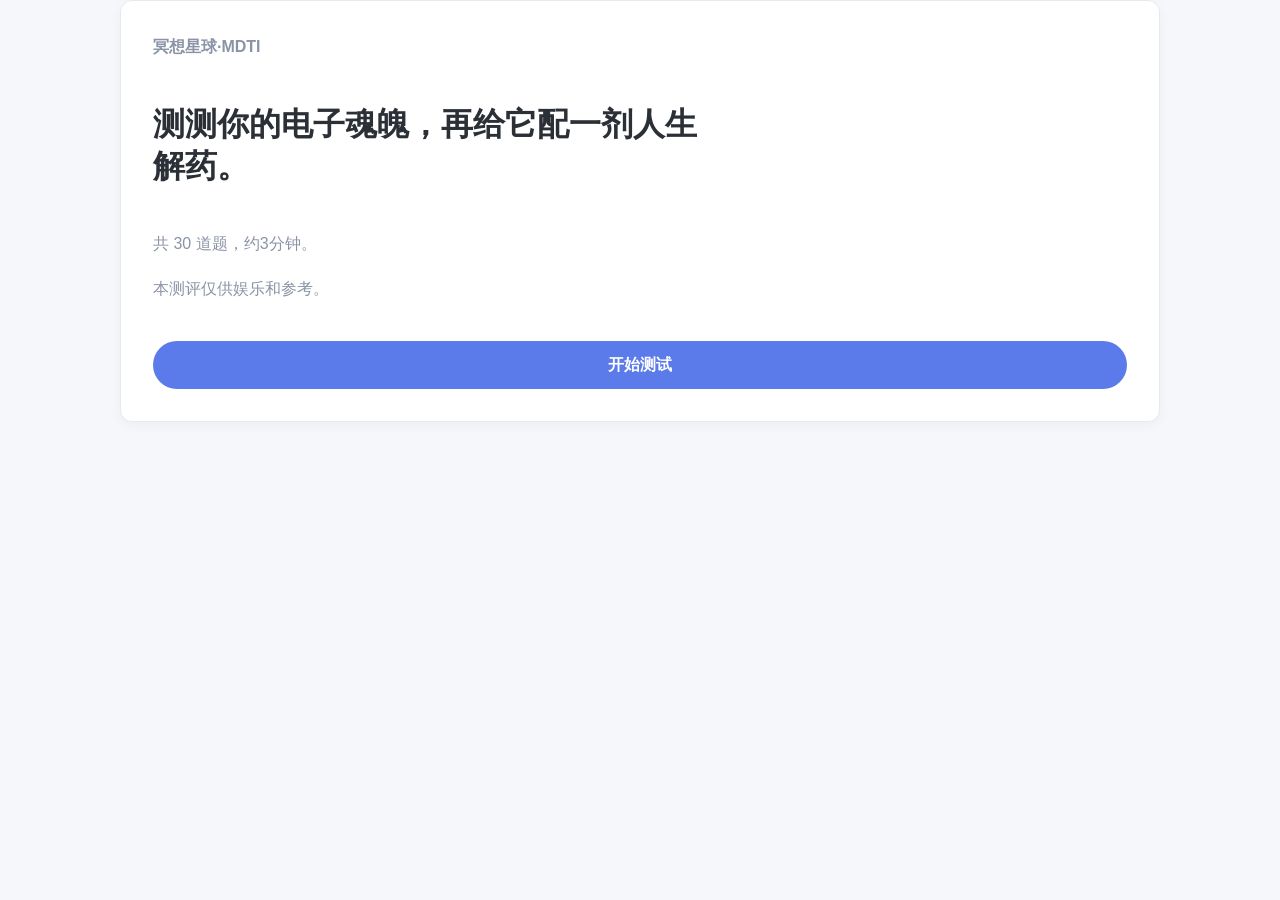
==== index.html @ 18298679 "初始化上传：冥想星球 MDTI 项目" ====
<!doctype html>
<html lang="zh-CN">
  <head>
    <meta charset="UTF-8" />
    <meta name="viewport" content="width=device-width, initial-scale=1.0" />
    <title>冥想星球·MDTI</title>
    <meta
      name="description"
      content="冥想星球·MDTI 测评。测试你的人格，并根据人格结果推荐对应的人生解药。"
    />
    <link rel="stylesheet" href="./assets/styles.css" />
  </head>
  <body>
    <main class="app-shell app-shell--survey">
      <section class="intro-screen" id="introScreen">
        <div class="card intro-card">
          <div class="intro-copy">
            <p class="section-kicker">冥想星球·MDTI</p>
            <h2>测测你的电子魂魄，再给它配一剂人生解药。</h2>
            <p class="intro-summary">
              共 30 道题，约3分钟。
            </p>
            <p class="intro-note">本测评仅供娱乐和参考。</p>
            <div class="intro-actions">
              <button class="button-primary" id="startBtn" type="button">开始测试</button>
            </div>
          </div>
        </div>
      </section>

      <section class="test hidden" id="testScreen">
        <div class="card test-card">
          <div class="test-progress">
            <div class="progress-label progress" id="progressText">0 / 30</div>
            <div class="progress-track" aria-hidden="true"><span id="progressBar"></span></div>
          </div>
          <div class="test-head">
            <p class="section-kicker" id="questionMeta">第 1 题</p>
            <h2 id="questionTitle">题目加载中</h2>
          </div>
          <form id="questionForm" class="options"></form>
          <div class="test-actions">
            <button class="button-ghost" id="prevBtn" type="button">上一题</button>
            <button class="button-secondary" id="nextBtn" type="button">下一题</button>
            <button class="button-primary hidden" id="submitBtn" type="button">查看结果</button>
          </div>
        </div>
      </section>
    </main>

    <script src="./assets/data/sbti-questions.js"></script>
    <script src="./assets/data/sbti-results.js"></script>
    <script src="./assets/data/sbti-data.js"></script>
    <script src="./assets/data/antidote-data.js"></script>
    <script src="./assets/js/app.js"></script>
  </body>
</html>
---- assets/styles.css ----
:root {
  --color-bg: #f5f7fa;
  --color-surface: #ffffff;
  --color-text-primary: #2b2f36;
  --color-text-secondary: #8a94a6;
  --color-text-disabled: #c0c6d4;
  --color-primary: #5b7bea;
  --color-primary-light: #e8edff;
  --color-border: #e6eaf0;
  --color-fill-light: #f2f4f8;
  --color-success: #6fcf97;
  --space-4: 4px;
  --space-8: 8px;
  --space-12: 12px;
  --space-16: 16px;
  --space-20: 20px;
  --space-24: 24px;
  --space-32: 32px;
  --radius-sm: 8px;
  --radius-md: 12px;
  --radius-lg: 24px;
  --shadow-soft: 0 4px 12px rgba(0, 0, 0, 0.04);
}

* {
  box-sizing: border-box;
}

html,
body {
  margin: 0;
  min-height: 100%;
}

body {
  font-family: -apple-system, BlinkMacSystemFont, "Segoe UI", "PingFang SC", "Microsoft YaHei", sans-serif;
  background: var(--color-bg);
  color: var(--color-text-primary);
}

button,
a {
  font: inherit;
}

button {
  cursor: pointer;
}

a {
  color: inherit;
}

button:disabled {
  cursor: not-allowed;
  opacity: 0.45;
  color: var(--color-text-disabled);
}

.hidden {
  display: none !important;
}

.app-shell {
  width: min(1040px, calc(100% - 28px));
  margin: 0 auto;
  padding: var(--space-20) 0 var(--space-32);
}

.app-shell--survey {
  padding-top: var(--space-40);
}

.topbar {
  display: flex;
  justify-content: space-between;
  align-items: center;
  gap: var(--space-16);
  margin-bottom: var(--space-16);
}

.topbar h1,
.intro h2,
.test h2,
.result h2,
.result h3,
.prescription-card h2,
.prescription-card h3,
.prescription-hero h2,
.prescription-panel h3 {
  margin: 0;
  letter-spacing: 0;
}

.topbar h1 {
  font-size: 30px;
  line-height: 1.2;
}

.section-kicker,
.eyebrow {
  margin: 0 0 var(--space-8);
  color: var(--color-text-secondary);
  font-size: 13px;
  font-weight: 700;
}

.card,
.surface,
.prescription-panel,
.featured-practice,
.practice-item {
  background: var(--color-surface);
  border: 1px solid var(--color-border);
  border-radius: var(--radius-md);
  box-shadow: var(--shadow-soft);
}

.button-primary,
.primary-button,
.primary-link {
  display: inline-flex;
  align-items: center;
  justify-content: center;
  min-height: 48px;
  padding: 0 var(--space-20);
  border: none;
  border-radius: var(--radius-lg);
  background: var(--color-primary);
  color: var(--color-surface);
  font-weight: 700;
  text-decoration: none;
}

.button-secondary,
.secondary-button {
  display: inline-flex;
  align-items: center;
  justify-content: center;
  min-height: 48px;
  padding: 0 var(--space-20);
  border: 1px solid transparent;
  border-radius: var(--radius-lg);
  background: var(--color-primary-light);
  color: var(--color-primary);
  font-weight: 700;
}

.button-ghost,
.ghost-button,
.ghost-link {
  display: inline-flex;
  align-items: center;
  justify-content: center;
  min-height: 48px;
  padding: 0 var(--space-20);
  border: 1px solid var(--color-border);
  border-radius: var(--radius-lg);
  background: transparent;
  color: var(--color-primary);
  font-weight: 700;
  text-decoration: none;
}

.progress,
.progress-label {
  color: var(--color-primary);
  font-weight: 600;
}

.result-highlight {
  font-size: 28px;
  line-height: 1.25;
  color: var(--color-primary);
  text-align: center;
}

.intro,
.test,
.result {
  padding: var(--space-24);
}

.intro-screen {
  display: block;
}

.intro-card {
  min-height: 420px;
  overflow: hidden;
}

.intro-copy {
  display: flex;
  flex-direction: column;
  justify-content: center;
  gap: var(--space-16);
  min-height: 420px;
  padding: var(--space-32);
}

.intro-copy h2 {
  max-width: 560px;
  font-size: 32px;
  line-height: 1.3;
}

.intro-copy p {
  max-width: 680px;
  margin: 0;
  color: var(--color-text-secondary);
  font-size: 16px;
  line-height: 1.8;
}

.intro-summary {
  max-width: 560px;
}

.intro-note {
  max-width: 520px;
  font-size: 14px;
}

.intro-actions {
  display: flex;
  align-items: center;
  margin-top: auto;
  padding-top: var(--space-12);
}

.intro-actions .button-primary {
  width: 100%;
}

.test-head {
  margin-bottom: var(--space-24);
}

.test h2 {
  max-width: 820px;
  font-size: 24px;
  line-height: 1.55;
  white-space: pre-wrap;
}

.test-progress {
  display: flex;
  flex-direction: column;
  align-items: stretch;
  gap: var(--space-8);
  width: 100%;
  min-width: 0;
  margin-bottom: var(--space-20);
}

.test-card {
  padding: var(--space-24);
}

.progress-track {
  height: 8px;
  width: 100%;
  overflow: hidden;
  border-radius: var(--radius-sm);
  background: var(--color-fill-light);
}

.progress-track span {
  display: block;
  width: 0;
  height: 100%;
  border-radius: inherit;
  background: var(--color-primary);
  transition: width 180ms ease;
}

.options {
  display: grid;
  gap: var(--space-12);
  margin-top: var(--space-12);
}

.option,
.option-row {
  display: grid;
  grid-template-columns: 34px 1fr;
  gap: var(--space-12);
  align-items: start;
  min-height: 48px;
  padding: var(--space-16);
  border: 1px solid var(--color-border);
  border-radius: var(--radius-lg);
  background: var(--color-fill-light);
}

.option.selected,
.option-row.selected {
  border: 2px solid var(--color-primary);
  background: var(--color-surface);
  color: var(--color-primary);
}

.option {
  cursor: pointer;
}

.option input,
.option-row input {
  width: 20px;
  height: 20px;
  margin: 2px 0 0;
  accent-color: var(--color-primary);
}

.option-label {
  color: var(--color-text-primary);
  font-size: 16px;
  line-height: 1.65;
}

.option-code {
  color: var(--color-primary);
  font-weight: 700;
  margin-right: var(--space-8);
}

.test-actions,
.result-actions,
.prescription-actions {
  display: flex;
  flex-wrap: wrap;
  gap: var(--space-12);
  align-items: center;
  margin-top: var(--space-24);
}

.test-actions {
  justify-content: flex-start;
}

.test-actions > button {
  flex: 1 1 0;
  min-width: 0;
}

.result-actions,
.prescription-actions {
  justify-content: flex-end;
}

.result-actions {
  justify-content: stretch;
}

.result-actions .button-ghost {
  width: 100%;
}

.result {
  display: grid;
  gap: var(--space-16);
  padding: 0;
}

.result-card {
  padding: var(--space-20);
}

.result-card--highlight {
  min-height: 180px;
}

.result-hero {
  display: grid;
  grid-template-columns: 136px minmax(0, 1fr);
  gap: var(--space-20);
  align-items: center;
}

.result-figure {
  display: grid;
  place-items: center;
  overflow: hidden;
  min-height: 136px;
  border: 1px solid var(--color-border);
  border-radius: var(--radius-md);
  background: var(--color-fill-light);
}

.result .result-figure {
  border: 0;
}

.result-figure-image {
  display: block;
  width: 100%;
  height: 100%;
  min-height: 136px;
  object-fit: cover;
}

.result-figure-placeholder {
  display: flex;
  align-items: center;
  justify-content: center;
  width: 100%;
  min-height: 136px;
  padding: var(--space-16);
  color: var(--color-text-secondary);
  font-size: 14px;
  font-weight: 700;
  line-height: 1.6;
  text-align: center;
}

.result-figure--empty .result-figure-image {
  display: none;
}

.result-figure--ready .result-figure-placeholder {
  display: none;
}

.result-hero-copy {
  display: grid;
  gap: var(--space-12);
}

.result-hero-copy .section-kicker,
.result-hero-copy .result-match {
  justify-self: start;
}

.result-hero-copy .result-highlight {
  text-align: left;
}

.result-match {
  display: inline-flex;
  align-items: center;
  justify-content: center;
  min-height: 36px;
  margin: 0;
  padding: 0 var(--space-12);
  border: 1px solid var(--color-border);
  border-radius: var(--radius-lg);
  background: var(--color-primary-light);
  color: var(--color-primary);
  font-weight: 700;
}

.result-card--detail,
.result-card--antidote,
.result-card--dimensions {
  display: grid;
  gap: var(--space-12);
}

.result-card--antidote h3 {
  margin: 0;
  font-size: 22px;
  line-height: 1.35;
}

.result-card--antidote p {
  margin: 0;
  color: var(--color-text-secondary);
  font-size: 15px;
  line-height: 1.9;
}

.result-card--detail p,
.prescription-hero p,
.practice-item p {
  color: var(--color-text-secondary);
  font-size: 15px;
  line-height: 1.9;
}

.result-quote {
  margin: 0 0 var(--space-20);
  padding: var(--space-16);
  border: 1px solid var(--color-border);
  border-radius: var(--radius-sm);
  background: var(--color-primary-light);
  color: var(--color-text-primary);
  font-size: 18px;
  font-weight: 700;
  line-height: 1.6;
}

.result-description {
  margin: 0;
  color: var(--color-text-primary) !important;
  font-size: 16px !important;
  line-height: 1.95 !important;
  white-space: pre-wrap;
}

.dimension-list {
  display: grid;
  gap: var(--space-8);
}

.dimension-item {
  display: grid;
  grid-template-columns: 52px minmax(0, 1fr) auto;
  gap: var(--space-12);
  align-items: center;
  padding: var(--space-12) 0;
}

.dimension-item + .dimension-item {
  border-top: 1px solid var(--color-border);
}

.dimension-code,
.dimension-level {
  margin: 0;
  font-weight: 700;
}

.dimension-code {
  color: var(--color-primary);
  text-transform: uppercase;
}

.dimension-copy {
  display: grid;
  gap: var(--space-4);
}

.dimension-model,
.dimension-name {
  margin: 0;
}

.dimension-model {
  color: var(--color-text-secondary);
  font-size: 13px;
  line-height: 1.5;
}

.dimension-name {
  color: var(--color-text-primary);
  font-size: 15px;
  line-height: 1.6;
}

.dimension-level {
  display: inline-flex;
  align-items: center;
  justify-content: center;
  min-width: 56px;
  min-height: 32px;
  padding: 0 var(--space-8);
  border: 1px solid var(--color-border);
  border-radius: var(--radius-lg);
  background: var(--color-primary-light);
  color: var(--color-primary);
}

.safety-note {
  padding: var(--space-12) var(--space-16);
  margin: 0;
  border: 1px solid var(--color-border);
  border-radius: var(--radius-sm);
  background: var(--color-primary-light);
  color: var(--color-text-primary) !important;
}

.sheet-nav {
  display: flex;
  justify-content: space-between;
  align-items: center;
  gap: var(--space-16);
  max-width: 860px;
  margin: 0 auto var(--space-12);
}

.sheet-nav-heading {
  display: flex;
  align-items: center;
  gap: var(--space-12);
  min-width: 0;
}

.sheet-nav-back {
  display: inline-flex;
  align-items: center;
  justify-content: center;
  width: 44px;
  height: 44px;
  border: 1px solid var(--color-border);
  border-radius: 999px;
  color: var(--color-primary);
  text-decoration: none;
  flex-shrink: 0;
}

.sheet-nav-back-icon {
  font-size: 24px;
  line-height: 1;
}

.sheet-nav-title {
  margin: 0;
  font-size: 32px;
  line-height: 1.2;
}

.prescription-sheet {
  position: relative;
  max-width: 860px;
  margin: 0 auto;
  padding: var(--space-32);
  overflow: hidden;
  background: linear-gradient(180deg, var(--color-surface), var(--color-bg));
  isolation: isolate;
}

.prescription-sheet::before {
  content: none;
  position: absolute;
  inset: var(--space-12);
  border: 1px solid var(--color-border);
  border-radius: calc(var(--radius-md) - 2px);
  pointer-events: none;
  z-index: -1;
}

.sheet-head {
  display: flex;
  justify-content: space-between;
  gap: var(--space-24);
  align-items: flex-start;
  padding-bottom: var(--space-24);
  border-bottom: 1px solid var(--color-border);
}

.clinic-copy {
  display: grid;
  gap: var(--space-8);
  flex: 1 1 auto;
  min-width: 0;
}

.clinic-note,
.info-label,
.prescription-count,
.prescription-date {
  margin: 0;
  color: var(--color-text-secondary);
}

.clinic-copy h1,
.sheet-title,
.prescription-sheet .prescription-name {
  margin: 0;
  letter-spacing: 0;
}

.clinic-copy h1 {
  font-size: 36px;
  line-height: 1.2;
}

.clinic-note {
  max-width: 560px;
  font-size: 14px;
  line-height: 1.75;
}

.diagnosis-stamp {
  display: inline-flex;
  align-items: center;
  justify-content: center;
  flex: 0 0 auto;
  width: 96px;
  height: 96px;
  border: 2px solid var(--color-primary);
  border-radius: 999px;
  background: var(--color-primary-light);
  color: var(--color-primary);
  font-size: 18px;
  font-weight: 700;
  line-height: 1.3;
  letter-spacing: 0.08em;
  text-align: center;
  white-space: nowrap;
  transform: rotate(-10deg);
}

.patient-grid {
  display: grid;
  grid-template-columns: repeat(2, minmax(0, 1fr));
  margin-top: var(--space-20);
  border-top: 1px solid var(--color-border);
  border-left: 1px solid var(--color-border);
}

.info-row {
  display: grid;
  grid-template-columns: 88px minmax(0, 1fr);
  gap: var(--space-12);
  padding: var(--space-16);
  border-right: 1px solid var(--color-border);
  border-bottom: 1px solid var(--color-border);
}

.info-label {
  font-size: 13px;
  font-weight: 700;
}

.info-value {
  color: var(--color-text-primary);
  font-size: 15px;
  line-height: 1.75;
}

.sheet-section {
  padding: var(--space-24) 0;
  border-bottom: 1px solid var(--color-border);
}

.prescription-sheet .prescription-name {
  font-size: 28px;
  line-height: 1.35;
}

.prescription-summary,
.sheet-paragraph,
.instruction-list,
.rx-usage,
.rx-scene {
  margin: 0;
  color: var(--color-text-secondary);
  font-size: 15px;
  line-height: 1.9;
}

.prescription-summary {
  margin-top: var(--space-8);
}

.sheet-title {
  font-size: 22px;
  line-height: 1.35;
}

.sheet-paragraph {
  max-width: 760px;
}

.instruction-list {
  display: grid;
  gap: var(--space-8);
  margin: var(--space-16) 0 0;
  padding-left: 20px;
}

.instruction-list li {
  padding-left: var(--space-4);
}

.section-head,
.footer-actions {
  display: flex;
  justify-content: space-between;
  gap: var(--space-12);
  align-items: center;
  flex-wrap: wrap;
}

.prescription-count {
  font-size: 13px;
  font-weight: 700;
}

.rx-list {
  margin-top: var(--space-12);
  border-top: 1px solid var(--color-border);
}

.rx-item {
  display: grid;
  grid-template-columns: minmax(0, 1fr) auto;
  gap: var(--space-20);
  align-items: start;
  padding: var(--space-16) 0;
  border-bottom: 1px dashed var(--color-border);
  color: inherit;
  text-decoration: none;
}

.rx-list .rx-item:last-child {
  border-bottom: 0;
  padding-bottom: 0;
}

a.rx-item {
  transition:
    background-color 160ms ease,
    border-color 160ms ease,
    transform 160ms ease;
}

a.rx-item:hover,
a.rx-item:focus-visible {
  background: rgba(91, 123, 234, 0.04);
  outline: none;
}

a.rx-item:active {
  transform: translateY(1px);
}

.rx-item-main {
  display: grid;
  gap: var(--space-8);
}

.rx-item-head {
  display: flex;
  align-items: baseline;
  gap: var(--space-12);
  flex-wrap: wrap;
}

.rx-item-head h4,
.rx-dose {
  margin: 0;
}

.rx-item-head h4 {
  color: var(--color-text-primary);
  font-size: 18px;
  line-height: 1.5;
}

.rx-index {
  color: var(--color-text-secondary);
  font-size: 15px;
  font-weight: 700;
}

.rx-dose {
  min-width: 120px;
  color: var(--color-text-primary);
  font-size: 14px;
  font-weight: 700;
  text-align: right;
}

.sheet-footer {
  display: grid;
  gap: var(--space-16);
  padding-top: var(--space-24);
}

.footer-actions {
  justify-content: flex-start;
  flex-direction: column;
  align-items: stretch;
}

.footer-actions .button-ghost,
.footer-actions .button-primary {
  width: 100%;
}

.prescription-sheet .safety-note {
  margin-top: var(--space-16);
  border-left: 4px solid var(--color-primary);
  background: var(--color-primary-light);
}

@media (max-width: 760px) {
  .app-shell {
    width: min(100% - 20px, 1040px);
    padding-top: var(--space-12);
  }

  .app-shell--survey {
    padding-top: var(--space-24);
  }

  .intro-copy,
  .test,
  .result {
    padding: var(--space-16);
  }

  .intro-copy h2 {
    font-size: 28px;
  }

  .intro-card,
  .intro-copy {
    min-height: auto;
  }

  .test h2 {
    font-size: 20px;
  }

  .test-head {
    margin-bottom: var(--space-20);
  }

  .test-progress {
    align-items: stretch;
    width: 100%;
    min-width: 0;
    margin-bottom: var(--space-16);
  }

  .test-card {
    padding: var(--space-16);
  }

  .progress-track {
    width: 100%;
  }

  .result-hero {
    grid-template-columns: 1fr;
    gap: var(--space-16);
  }

  .result-hero-copy {
    justify-items: center;
    text-align: center;
  }

  .result-hero-copy .section-kicker,
  .result-hero-copy .result-match {
    justify-self: center;
  }

  .result-hero-copy .result-highlight {
    text-align: center;
  }

  .dimension-item {
    grid-template-columns: 1fr auto;
  }

  .dimension-code,
  .dimension-copy {
    grid-column: 1 / 2;
  }

  .dimension-level {
    grid-column: 2 / 3;
    grid-row: 1 / span 2;
    align-self: center;
  }

  .sheet-nav {
    justify-content: space-between;
    align-items: center;
    gap: var(--space-12);
    margin-bottom: var(--space-8);
  }

  .sheet-nav-heading {
    gap: var(--space-8);
  }

  .sheet-nav-back {
    width: 40px;
    height: 40px;
  }

  .sheet-nav-title {
    font-size: 28px;
  }

  .sheet-nav .button-ghost {
    min-height: 44px;
    padding: 0 var(--space-16);
    flex-shrink: 0;
  }

  .prescription-sheet {
    padding: var(--space-16);
  }

  .prescription-sheet::before {
    inset: var(--space-8);
  }

  .sheet-head {
    flex-direction: row;
    align-items: flex-start;
    gap: var(--space-12);
  }

  .clinic-copy h1 {
    font-size: 30px;
  }

  .diagnosis-stamp {
    width: 76px;
    height: 76px;
    font-size: 15px;
  }

  .patient-grid {
    grid-template-columns: 1fr;
  }

  .info-row {
    grid-template-columns: 72px minmax(0, 1fr);
  }

  .prescription-sheet .prescription-name {
    font-size: 24px;
  }

  .rx-item {
    grid-template-columns: 1fr;
    gap: var(--space-8);
  }

  .rx-dose {
    min-width: 0;
    text-align: left;
  }

}

@media print {
  body {
    background: var(--color-surface);
  }

  .app-shell {
    width: 100%;
    padding: 0;
  }

  .sheet-nav,
  .footer-actions {
    display: none;
  }

  .prescription-sheet {
    border: 0;
    box-shadow: none;
    padding: 0;
    background: var(--color-surface);
  }

  .prescription-sheet::before {
    display: none;
  }
}
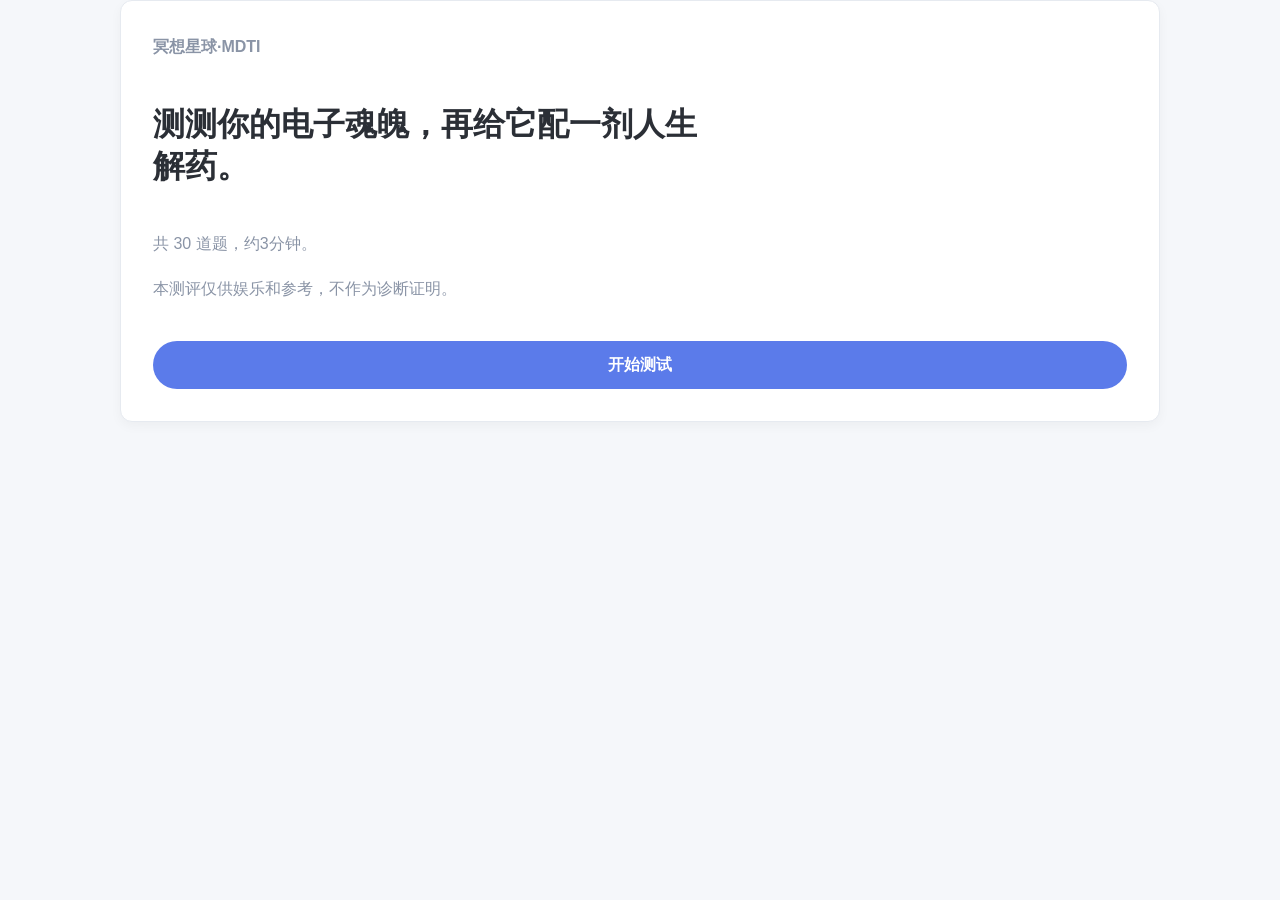
==== commit 145cd164: "修改人格图，修改文案" ====
--- a/index.html
+++ b/index.html
@@ -20,7 +20,7 @@
             <p class="intro-summary">
               共 30 道题，约3分钟。
             </p>
-            <p class="intro-note">本测评仅供娱乐和参考。</p>
+            <p class="intro-note">本测评仅供娱乐和参考，不作为诊断证明。</p>
             <div class="intro-actions">
               <button class="button-primary" id="startBtn" type="button">开始测试</button>
             </div>
--- a/assets/styles.css
+++ b/assets/styles.css
@@ -883,6 +883,10 @@
     padding-top: var(--space-12);
   }
 
+  .topbar--result {
+    padding: 0 var(--space-16);
+  }
+
   .app-shell--survey {
     padding-top: var(--space-24);
   }
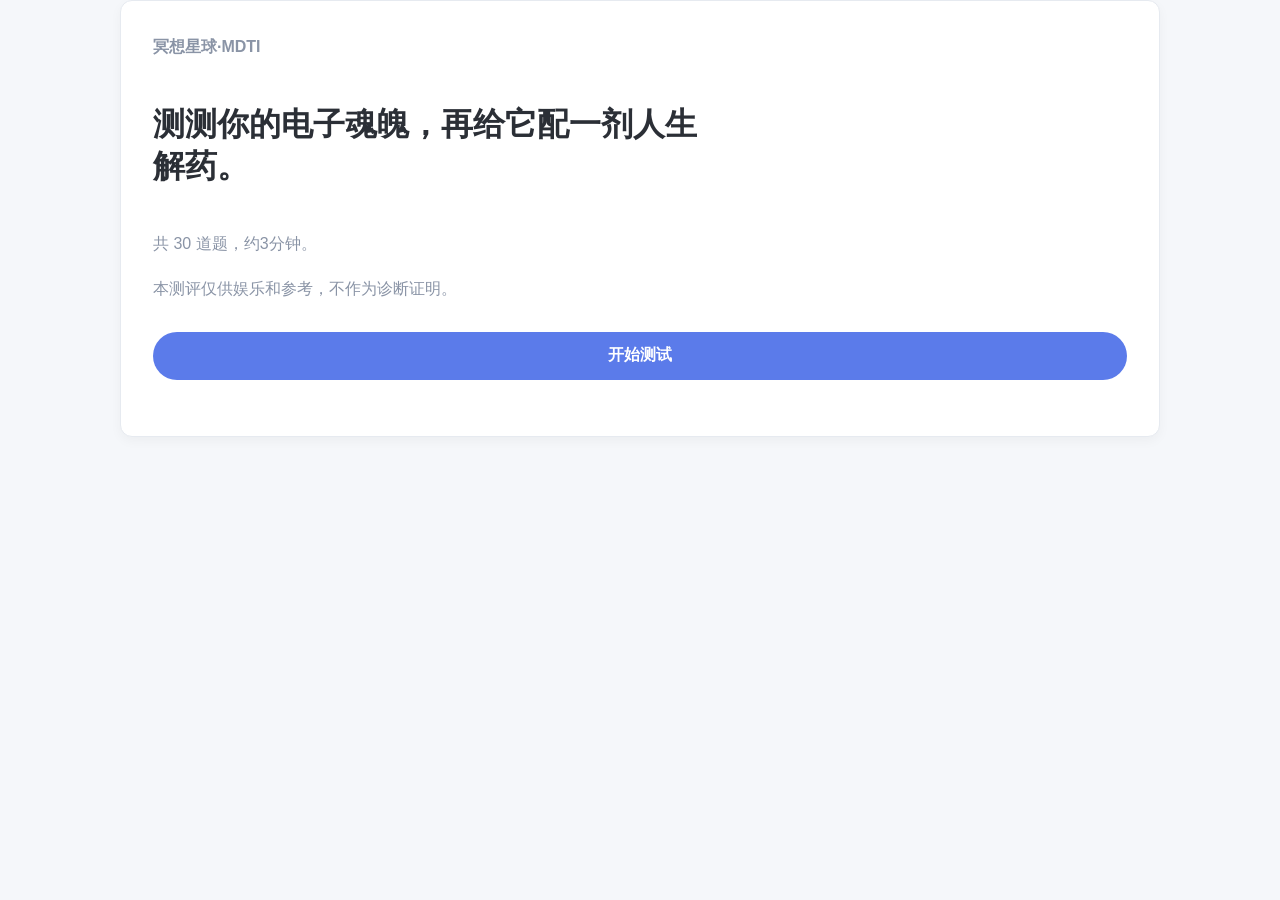
==== commit a744820d: "支持查看最近一次结果" ====
--- a/index.html
+++ b/index.html
@@ -23,6 +23,11 @@
             <p class="intro-note">本测评仅供娱乐和参考，不作为诊断证明。</p>
             <div class="intro-actions">
               <button class="button-primary" id="startBtn" type="button">开始测试</button>
+            </div>
+            <div class="intro-secondary-actions">
+              <a class="intro-recent-link hidden" id="recentResultLink" href="./result.html">
+                最近一次结果
+              </a>
             </div>
           </div>
         </div>
@@ -52,6 +57,8 @@
     <script src="./assets/data/sbti-results.js"></script>
     <script src="./assets/data/sbti-data.js"></script>
     <script src="./assets/data/antidote-data.js"></script>
+    <script src="./assets/js/result-storage.js"></script>
+    <script src="./assets/js/index-recent-result.js"></script>
     <script src="./assets/js/app.js"></script>
   </body>
 </html>
--- a/assets/styles.css
+++ b/assets/styles.css
@@ -233,6 +233,24 @@
   width: 100%;
 }
 
+.intro-secondary-actions {
+  display: flex;
+  justify-content: center;
+  padding-top: var(--space-8);
+}
+
+.intro-recent-link {
+  color: var(--color-primary);
+  font-size: 14px;
+  font-weight: 600;
+  line-height: 1.5;
+  text-decoration: none;
+}
+
+.intro-recent-link:hover {
+  text-decoration: underline;
+}
+
 .test-head {
   margin-bottom: var(--space-24);
 }
